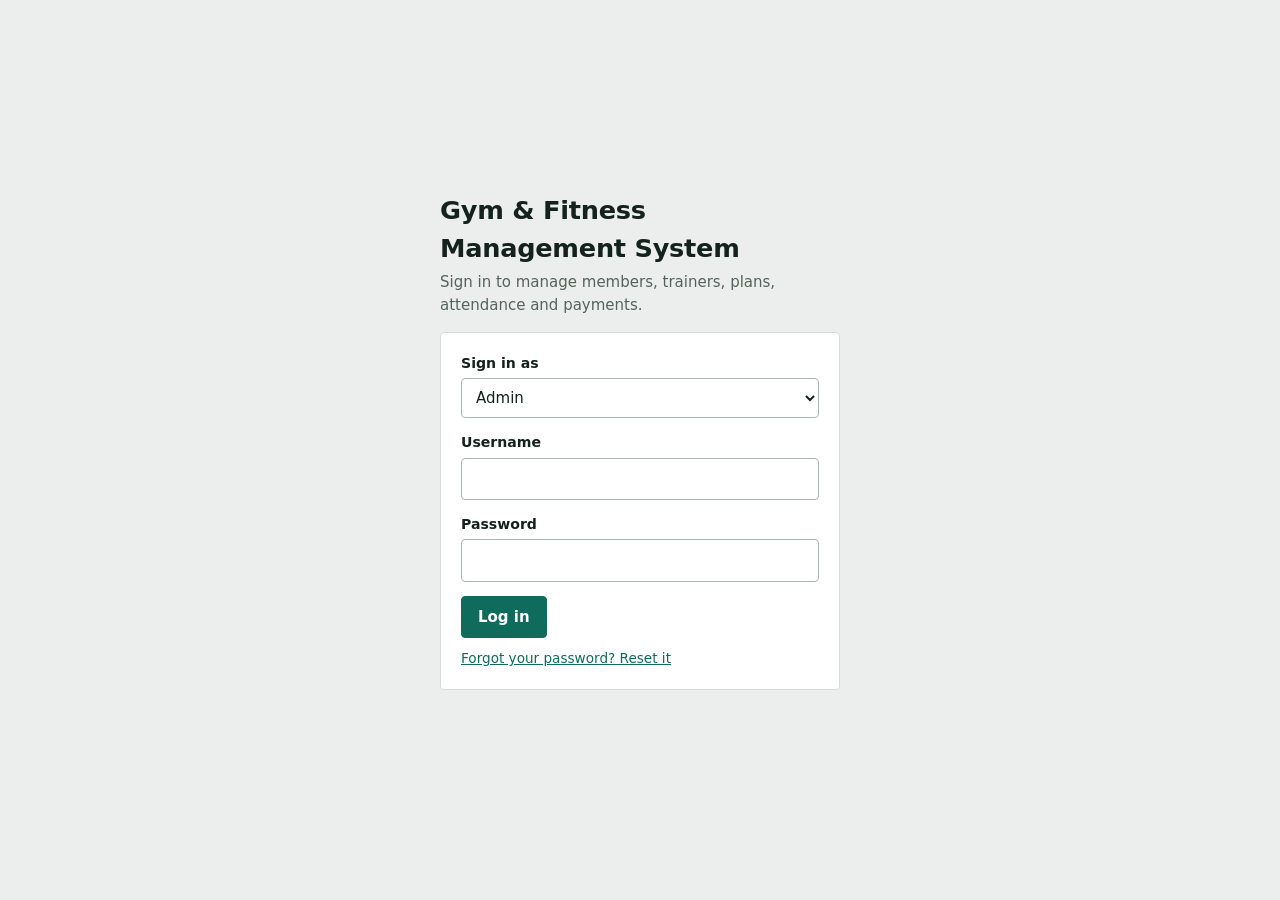
==== index.html @ ab1cfb9a "Projects UI" ====
<!DOCTYPE html>
<html lang="en">
<head>
<meta charset="utf-8">
<meta name="viewport" content="width=device-width, initial-scale=1">
<title>Log in | Gym &amp; Fitness Management System</title>
<link rel="stylesheet" href="style.css">
</head>
<body class="login-page">
<main>
<section class="login">
  <div class="box">
    <h1>Gym &amp; Fitness Management System</h1>
    <p class="mut">Sign in to manage members, trainers, plans, attendance and payments.</p>
    <div class="card">
      <div class="field"><label for="role">Sign in as</label>
        <select id="role"><option>Admin</option><option>Receptionist</option><option>Trainer</option><option>Member</option></select></div>
      <div class="field"><label for="user">Username</label><input id="user" type="text" autocomplete="username"></div>
      <div class="field"><label for="pass">Password</label><input id="pass" type="password" autocomplete="current-password"></div>
      <a class="btn" href="dashboard.html">Log in</a>
      <p class="note"><a href="index.html">Forgot your password? Reset it</a></p>
    </div>
  </div>
</section>
</main>
</body>
</html>
---- style.css ----
:root{--ink:#14211c;--mut:#54635c;--line:#d5dcd8;--bg:#eceeed;--card:#fff;--acc:#0f6b5c;--accd:#0a4f44;--warn:#a94a0b;--r:4px}
*{box-sizing:border-box}
body{margin:0;font:15px/1.5 Bahnschrift,"Segoe UI",system-ui,sans-serif;color:var(--ink);background:var(--bg)}
h1{font-size:1.6rem;margin:0 0 4px;letter-spacing:-.01em}
h2{font-size:1.05rem;margin:0 0 12px}
p{margin:0 0 12px}
a{color:var(--acc)}
:focus-visible{outline:3px solid #e0a100;outline-offset:2px}
.mut{color:var(--mut)}

/* navigation shell */
.side{position:fixed;inset:0 auto 0 0;width:220px;background:var(--ink);color:#fff;display:flex;flex-direction:column;padding:20px 12px;gap:2px}
.side b{padding:0 10px 16px;font-size:1rem;line-height:1.25}
.side a{color:#cfd9d4;text-decoration:none;padding:9px 10px;border-radius:var(--r);border-left:3px solid transparent}
.side a:hover{background:#22332d;color:#fff}
.side a[aria-current="page"]{background:#22332d;color:#fff;border-left-color:#e0a100}
.side .out{margin-top:auto;border-top:1px solid #34463f;border-radius:0;padding-top:14px}
main{margin-left:220px}
.page{padding:28px 32px 48px;max-width:1100px}
.login-page main{margin-left:0}
.login{min-height:100vh;display:grid;place-items:center;padding:24px}

/* components */
.card{background:var(--card);border:1px solid var(--line);border-radius:var(--r);padding:20px;margin-bottom:20px}
.grid{display:grid;grid-template-columns:repeat(auto-fit,minmax(220px,1fr));gap:16px}
.two{display:grid;grid-template-columns:repeat(auto-fit,minmax(340px,1fr));gap:20px}
.two>.card{margin:0}
.head{margin-bottom:20px}
label{display:block;font-weight:600;font-size:.88rem;margin-bottom:4px}
input,select,textarea{width:100%;font:inherit;color:inherit;padding:9px 10px;border:1px solid #aab6b0;border-radius:var(--r);background:#fff}
textarea{min-height:84px;resize:vertical}
.field{margin-bottom:14px}
.btn{display:inline-block;font:inherit;font-weight:600;padding:9px 16px;border:1px solid var(--acc);border-radius:var(--r);background:var(--acc);color:#fff;cursor:pointer;text-decoration:none}
.btn:hover{background:var(--accd)}
.btn.alt{background:#fff;color:var(--acc)}
.btn.alt:hover{background:#e6f0ed}
.btn.sm{padding:4px 10px;font-size:.85rem}
.bar{display:flex;gap:10px;flex-wrap:wrap;align-items:end;margin-bottom:16px}
.bar .field{margin:0;flex:1;min-width:160px}
.task{display:block;padding:16px;border:1px solid var(--line);border-left:4px solid var(--acc);border-radius:var(--r);background:#fff;text-decoration:none;color:var(--ink)}
.task:hover{background:#f1f6f4}
.task span{display:block;color:var(--mut);font-size:.88rem}
.scroll{overflow-x:auto}
table{width:100%;border-collapse:collapse;min-width:520px}
th,td{text-align:left;padding:10px 12px;border-bottom:1px solid var(--line);vertical-align:middle}
th{font-size:.85rem;color:var(--mut);background:#f4f6f5;font-weight:600}
.tag{display:inline-block;padding:1px 8px;border-radius:3px;font-size:.82rem;font-weight:600;border:1px solid}
.ok{color:#0a5a2a;background:#e4f3e9;border-color:#a9d3b8}
.late{color:var(--warn);background:#fbeadc;border-color:#e6bb99}
.off{color:#4a5550;background:#eceeed;border-color:#c3cbc6}
.note{font-size:.85rem;color:var(--mut);margin:10px 0 0}
.status{padding:12px 14px;border:1px solid #a9d3b8;background:#e4f3e9;border-radius:var(--r);margin-bottom:14px}

/* login */
.box{width:100%;max-width:400px}
.box .card{margin-top:16px}

@media(max-width:820px){
 .side{position:static;width:auto;flex-direction:row;flex-wrap:wrap;padding:10px}
 .side b{width:100%;padding:0 6px 6px}
 .side .out{margin:0;border:0;padding:9px 10px}
 main{margin-left:0}
 .page{padding:20px 16px 40px}
}
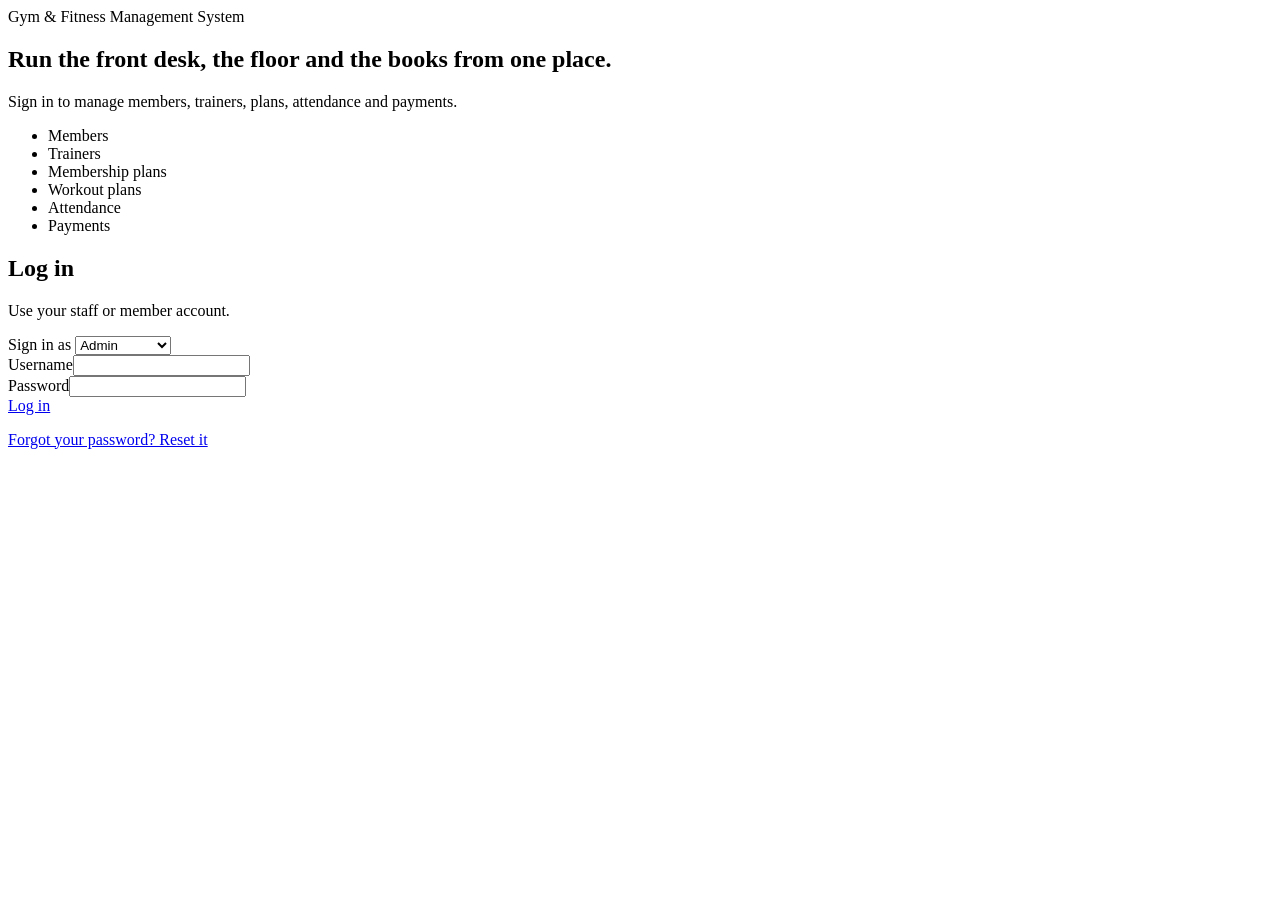
==== commit c68fa7d8: "Add files via upload" ====
--- a/index.html
+++ b/index.html
@@ -4,24 +4,40 @@
 <meta charset="utf-8">
 <meta name="viewport" content="width=device-width, initial-scale=1">
 <title>Log in | Gym &amp; Fitness Management System</title>
-<link rel="stylesheet" href="style.css">
+<link rel="stylesheet" href="css/variables.css">
+<link rel="stylesheet" href="css/base.css">
+<link rel="stylesheet" href="css/components.css">
+<link rel="stylesheet" href="css/pages.css">
 </head>
-<body class="login-page">
-<main>
-<section class="login">
-  <div class="box">
-    <h1>Gym &amp; Fitness Management System</h1>
-    <p class="mut">Sign in to manage members, trainers, plans, attendance and payments.</p>
-    <div class="card">
-      <div class="field"><label for="role">Sign in as</label>
-        <select id="role"><option>Admin</option><option>Receptionist</option><option>Trainer</option><option>Member</option></select></div>
-      <div class="field"><label for="user">Username</label><input id="user" type="text" autocomplete="username"></div>
-      <div class="field"><label for="pass">Password</label><input id="pass" type="password" autocomplete="current-password"></div>
-      <a class="btn" href="dashboard.html">Log in</a>
+<body>
+<main class="auth-page">
+  <section class="auth-side">
+    <div class="brand">Gym &amp; Fitness Management System</div>
+    <div>
+      <h1>Run the front desk, the floor and the books from one place.</h1>
+      <p>Sign in to manage members, trainers, plans, attendance and payments.</p>
+      <ul class="module-list">
+        <li>Members</li><li>Trainers</li><li>Membership plans</li><li>Workout plans</li><li>Attendance</li><li>Payments</li>
+      </ul>
+    </div>
+    <span></span>
+  </section>
+  <section class="auth-form-wrap">
+    <div class="auth-form">
+      <h2>Log in</h2>
+      <p class="subtitle text-muted">Use your staff or member account.</p>
+      <div class="stack">
+        <div class="field"><label for="role">Sign in as</label>
+          <select id="role"><option>Admin</option><option>Receptionist</option><option>Trainer</option><option>Member</option></select></div>
+        <div class="field"><label for="user">Username</label><input id="user" type="text" autocomplete="username"></div>
+        <div class="field"><label for="pass">Password</label><input id="pass" type="password" autocomplete="current-password"></div>
+      </div>
+      <a class="btn btn-primary btn-block" href="dashboard.html">Log in</a>
       <p class="note"><a href="index.html">Forgot your password? Reset it</a></p>
     </div>
-  </div>
-</section>
+  </section>
 </main>
+<script src="js/utils.js"></script>
+<script src="js/toast.js"></script>
 </body>
 </html>
